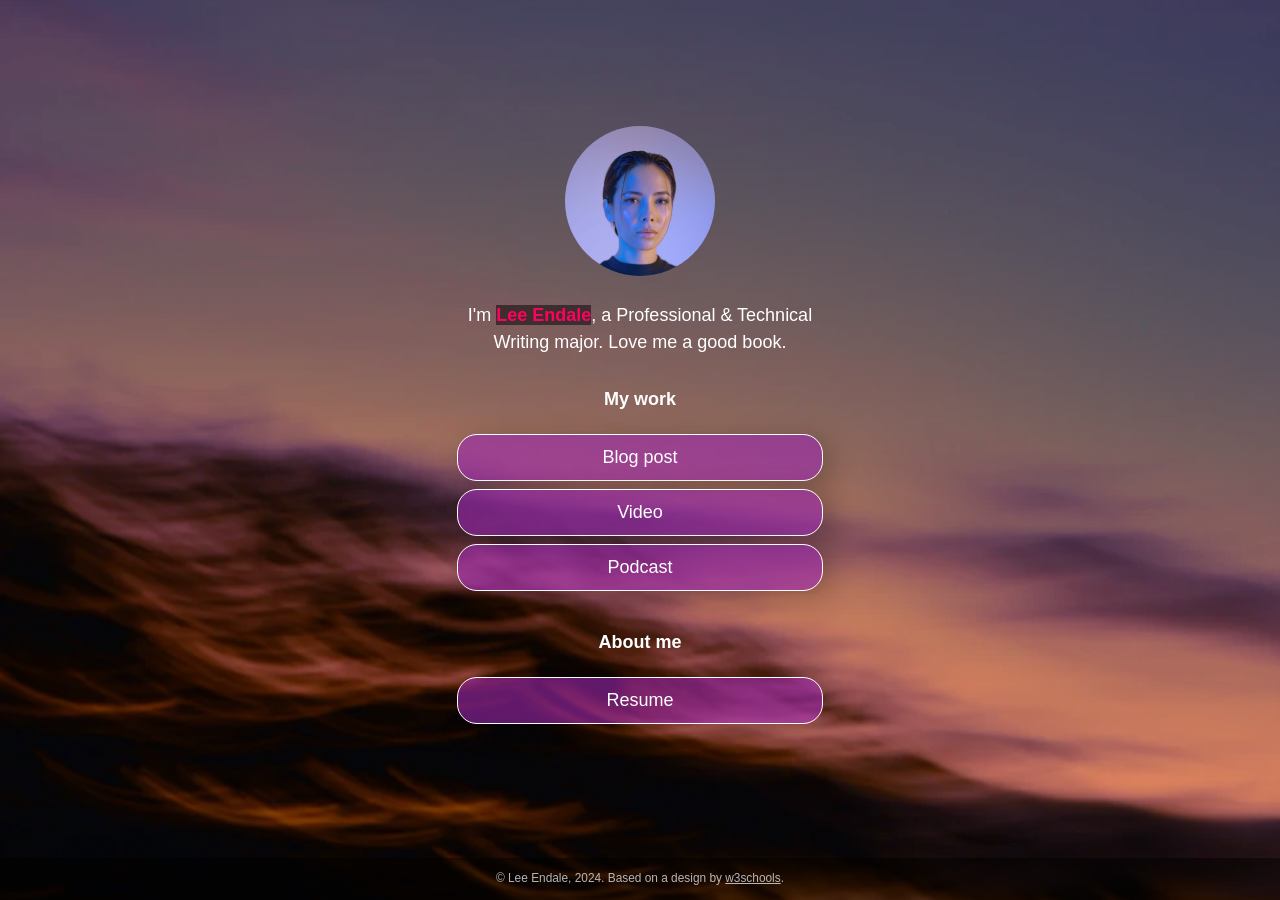
==== index.html @ e11be675 "Added blog post x3" ====
<!DOCTYPE html>
<!-- This page is adapted from w3schools "How to make a link tree website https://www.w3schools.com/howto/howto_website_create_linktree.asp" -->
<html lang="en">

<head>
  <meta charset="utf-8" />
  <meta name="viewport" content="width=device-width, initial-scale=1" />
  <!-- Add your name below -->
  <title>Lee Endale</title>
  <link rel="stylesheet" href="css/style.css">
</head>

<body class="main-text-color">
  <!-- Content container. Everything except footer goes here -->
  <div class="container">
    <!-- Image and name container. Put your replacement photo—which you should crop to be square—in the images folder, then change the source attribute to images/yourportraitfilename.jpg. This path says, "Look in the images folder for yourportraitfilename.jpg." Be sure to change the alt text, too. -->
    <div class="image-container">
      <img src="images/portrait.jpg" alt="Photo by Art Hauntington">
    </div>
    <div class="intro">
      I'm <span class="name"><strong>Lee Endale</strong></span>, a Professional & Technical Writing major. Love me a good book.
    </div>
    <div class="section-header">
      <h1>My work</h1>
    </div>
    <!-- Replace the # inside of the href="#" with your links. -->
    <div class="links-container">
      <div class="button toggle">Blog post</div>
      <div class="slidedown">
        <div class="description">
          <h2>3 YouTubers That Are Revolutionizing the Platform</h2>
          <p>In this blog post, I talk about how some of my favorite YouTubers are changing the platform for the better.</p>
          <a href="https://medium.com/@endalee/3-youtubers-that-are-revolutionizing-the-platform-89b1612da920" class="external-link" target="_blank">Read</a>
        </div>
      </div>

      <div class="button toggle">Video</div>
      <div class="slidedown">
        <div class="description">
          <h2>Video title</h2>
          <p>Add a short but appealing description of your video.</p>
          <a href="#" class="external-link" target="_blank">Watch</a>
        </div>
      </div>

      <div class="button toggle">Podcast</div>
      <div class="slidedown">
        <div class="description">
          <h2>Podcast title</h2>
          <p>Add a short but appealing description of your podcast</p>
          <a href="#" class="external-link" target="_blank">Listen</a>
        </div>
      </div>
    </div>

    <!-- Replace # with PDF from Google Docs, or replace the entire section with whatever you want. Or delete it! Or add another section below it!-->
    <div class="section-header">
      <h1>About me</h1>
    </div>

    <div class="links-container">
      <a href="https://drive.google.com" class="button" target="_blank">Resume</a>
    </div>

  </div>
  <div class="footer">
    <p>© Lee Endale, 2024. Based on a design by <a
        href="https://www.w3schools.com/howto/howto_website_create_linktree.asp" target="_blank">w3schools</a>.
    </p>
  </div>
  <script type="text/javascript" src="js/slider.js"></script>
</body>

</html>
---- css/style.css ----
:root {
    --primaryText: #fff;
    --secondaryText: #ff015e;
    --primary: rgba(156, 39, 176, .60);
    --secondary: rgba(255, 1, 94, .60); 
    --buttonHover: rgba(156, 39, 176, .40);
    --smallButtonHover: rgba(0, 0, 0, .25);
}

html {
    box-sizing: border-box;
    /* keeps button boxes within phone screen width */
    -ms-text-size-adjust: 100%;
    -webkit-text-size-adjust: 100%;
    height: 100%;
}

*,
*:before,
*:after {
    box-sizing: inherit;
}

body {
    margin: 0;
    min-height: 100%;
    /* The image used for the site background. Try changing skyscape.jpg to stars.jpg. Put a replacement photo in the images folder and, in line 21 below, replace skyscape.jpg with yourbackgroundfilename.jpg */
    /* The linear gradient darkens the image, like putting a sunglasses lens on top of it. If you want to darken the image even more, change 0.1 (both times) to 0.3 or higher */
    background: linear-gradient(rgba(0, 0, 0, 0.1), rgba(0, 0, 0, 0.1)), url(../images/skyscape.jpg);
    /* Prevents the browser from repeating or "tiling" the background image */
    background-repeat: no-repeat;
    background-position: center;
    /* Freezes the image so that even the content scrolls down, the background stays put */
    background-attachment: fixed;
    /* Resizes the background image to cover the entire container */
    background-size: cover;
    font-family: Futura, Verdana, sans-serif;
    line-height: 1.5;
    font-size: 18px;
    display: flex;
    flex-direction: column;
    justify-content: space-around;
    align-items: center;
}

h1 {
    font-size: 1em;
}

h2 {
    font-size: 1em;
    margin-bottom: 0;
}

img {
    margin: .5em 1em;
    /* border: 1px solid #ccc; */
    border-radius: 50%;
    height: 150px;
    max-width: 100%;
    object-fit: cover;
    /* Resizes the image to cover the entire container */
}

.container {
    text-align: center;
    width: 100%;    
    padding: 0;
    margin-right: auto;
    margin-left: auto;
    flex: 1;
    display: flex;
    flex-direction: column;
    justify-content: center;
}

.image-container {
    text-align: center;
    width: 100%;
}

.main-text-color {
    color: var(--primaryText);
}

.name {
    color: var(--secondaryText);
}

.name strong {
    background-color: rgba(0, 0, 0, 0.50);
}

.section-header {
    padding-top: .5em;
}

.button,
.intro,
.links-container,
.slidedown,
.external-link {
    width: 100%;
    min-width: 50%;
    padding: .5em 1em;
    text-decoration: none;
    color: inherit;
    text-align: center;
}

.button, .external-link {
    border: 1px solid var(--primaryText);
    border-radius: 20px;
    box-shadow: 7px 6px 28px 1px rgba(0, 0, 0, 0.24);
    overflow: hidden;
    white-space: nowrap;
    display: inline-block;
    background-color: var(--primary);
    cursor: pointer;
    transition: 0.2s all;
}

.button:not(.highlight) {
    background-color: var(--primary);
}

@media (hover: hover) {
    .button:hover { background-color: var(--buttonHover); }
}

.button.highlight {
    background-color: var(--secondary);
}

.button:active, .external-link:active { 
    transform: scale(0.98); 
    /* Scaling button to 0.98 to its original size */ 
    box-shadow: 3px 2px 22px 1px rgba(0, 0, 0, 0.24); 
    /* Lowering the shadow */ 
} 

.intro {
    margin: 0 auto;
}

.section {
    margin-top: 1em;
}

.slidedown {
    margin: 0 auto;
    padding: 0;
    -webkit-transition: height .4s ease;
    -o-transition: height .4s ease;
    transition: height .4s ease;
    overflow: hidden;
    height: 0;
}

.external-link {
    border: 1px solid var(--primaryText);
    border-radius: 20px;
    background-color: transparent;
    display: flex;
    align-items: center;
    justify-content: center;
    padding: 0;
    margin: .5em auto 1.5em auto;
    text-decoration: none;
    color: inherit;
    height: 2em;
    width: 6em;
}

.external-link:hover {
    background-color: var(--smallButtonHover)
}

.description {
    display: flex;
    text-align: left;
    flex-direction: column;
    padding: 0 .6em;
}

.description > p {
    margin: .5em 0;
}

.footer {
  font-size: .66em;
  background-color: rgba(0, 0, 0, .5);
  color: rgba(225, 225, 225, .8);
  text-decoration: none;
  width: 100%;
  min-height: 3em;
  display: flex;
  align-items: center;
  justify-content: center;
  position: relative;
}

.footer a {
    color: inherit;
}

/* Media queries allow you to change style properties according to the screen width. In this case, if the screen is AT LEAST 540 pixels wide (bigger than a standard phone), the .container resizes to 540 pixels and the buttons and intro resize to 85% of the container width */
@media (min-width: 540px) {
    .container {
        max-width: 540px;
    }
    
    .button,
    .intro,
    .slidedown {
        width: 85%;
    }
}

/* If the screen is AT LEAST 768 pixels wide (standard tablet or larger), the .container resizes to 750 pixels and the buttons and intro resize to 40% of the container width */
@media (min-width: 768px) {
    .container {
        max-width: 768px;
    }
    
    .button,
    .intro,
    .slidedown {
        width: 40%;
    }
}
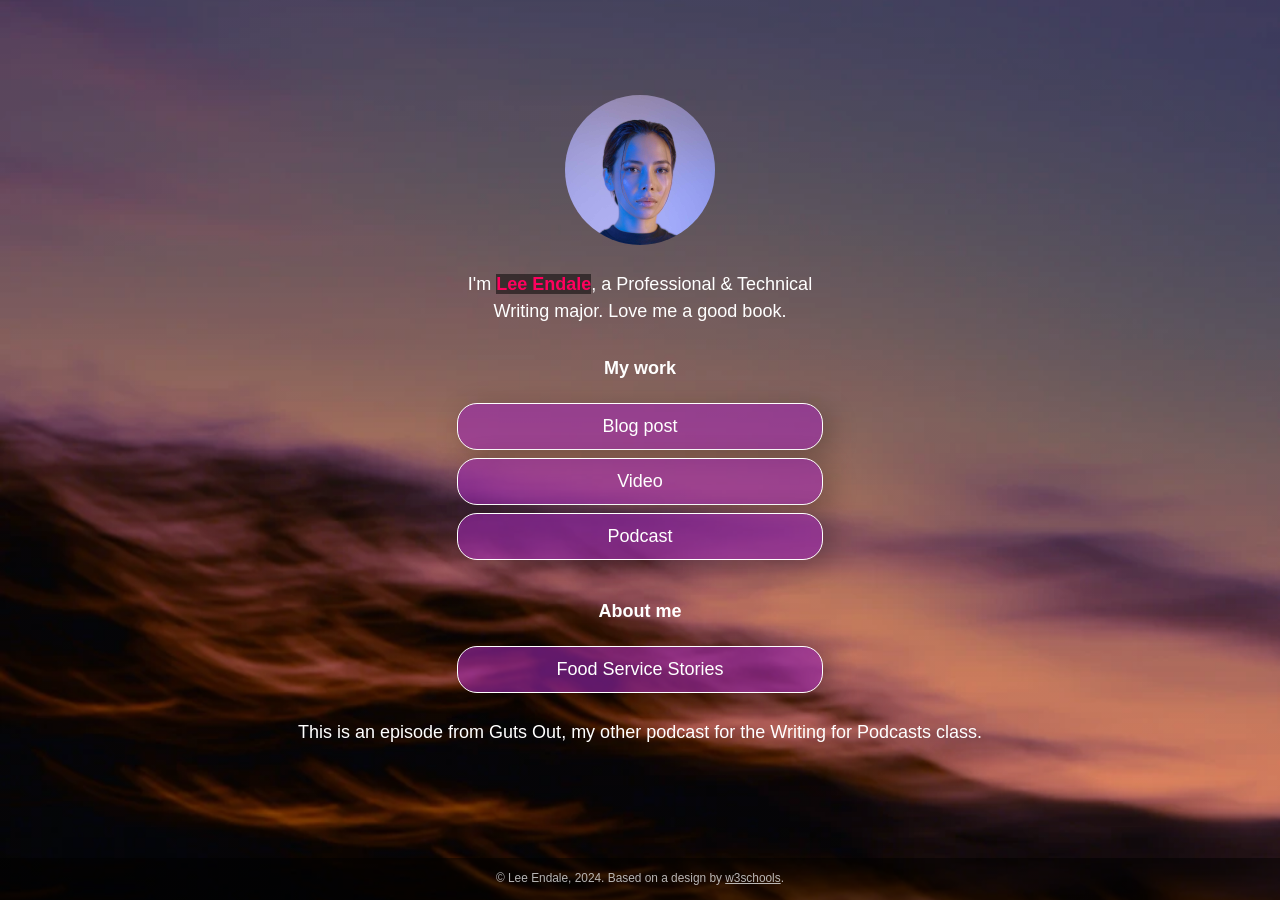
==== commit 5d4d9619: "Added Guts Out link" ====
--- a/index.html
+++ b/index.html
@@ -37,8 +37,8 @@
       <div class="button toggle">Video</div>
       <div class="slidedown">
         <div class="description">
-          <h2>Video title</h2>
-          <p>Add a short but appealing description of your video.</p>
+          <h2>Placeholder Title</h2>
+          <p>Description.</p>
           <a href="#" class="external-link" target="_blank">Watch</a>
         </div>
       </div>
@@ -46,9 +46,9 @@
       <div class="button toggle">Podcast</div>
       <div class="slidedown">
         <div class="description">
-          <h2>Podcast title</h2>
-          <p>Add a short but appealing description of your podcast</p>
-          <a href="#" class="external-link" target="_blank">Listen</a>
+          <h2>Chronically Online</h2>
+          <p>This is the podcast where two people who spend way too much time on the internet talk to someone who hasn't.</p>
+          <a href="https://soundcloud.com/william-furgerson/chronically-online-parasocial-relationships" class="external-link" target="_blank">Listen</a>
         </div>
       </div>
     </div>
@@ -59,7 +59,8 @@
     </div>
 
     <div class="links-container">
-      <a href="https://drive.google.com" class="button" target="_blank">Resume</a>
+      <a href="https://drive.google.com/file/d/1rO1A2hA1fjjBeAPZGSIqnaXEITasMFWe/view?usp=sharing" class="button" target="_blank">Food Service Stories</a>
+        <p>This is an episode from Guts Out, my other podcast for the Writing for Podcasts class.</p>
     </div>
 
   </div>
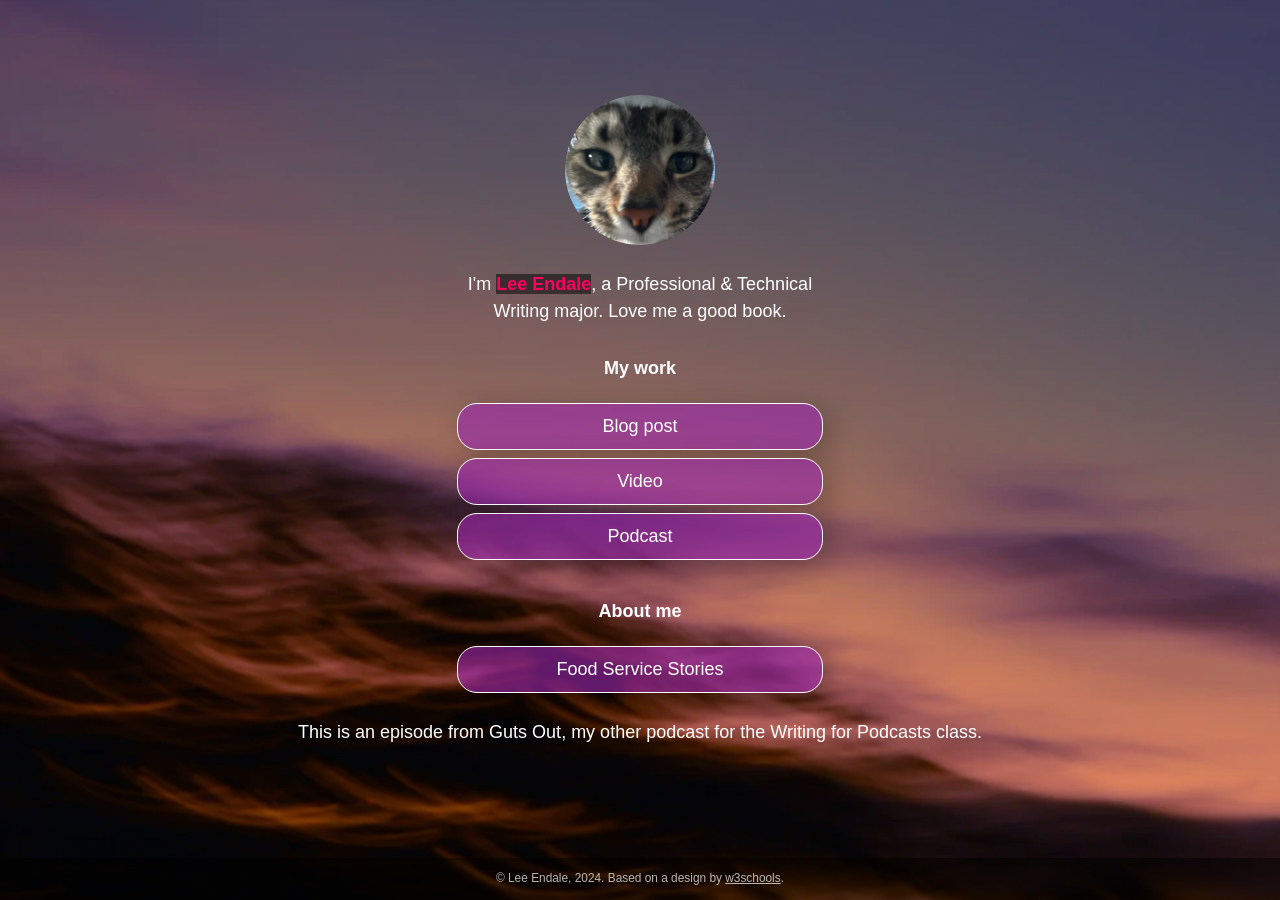
==== commit a4f7e10f: "Updated pfp" ====
--- a/index.html
+++ b/index.html
@@ -15,7 +15,7 @@
   <div class="container">
     <!-- Image and name container. Put your replacement photo—which you should crop to be square—in the images folder, then change the source attribute to images/yourportraitfilename.jpg. This path says, "Look in the images folder for yourportraitfilename.jpg." Be sure to change the alt text, too. -->
     <div class="image-container">
-      <img src="images/portrait.jpg" alt="Photo by Art Hauntington">
+      <img src="images/pashu-crop.png" alt="Closeup photo of a cat.">
     </div>
     <div class="intro">
       I'm <span class="name"><strong>Lee Endale</strong></span>, a Professional & Technical Writing major. Love me a good book.
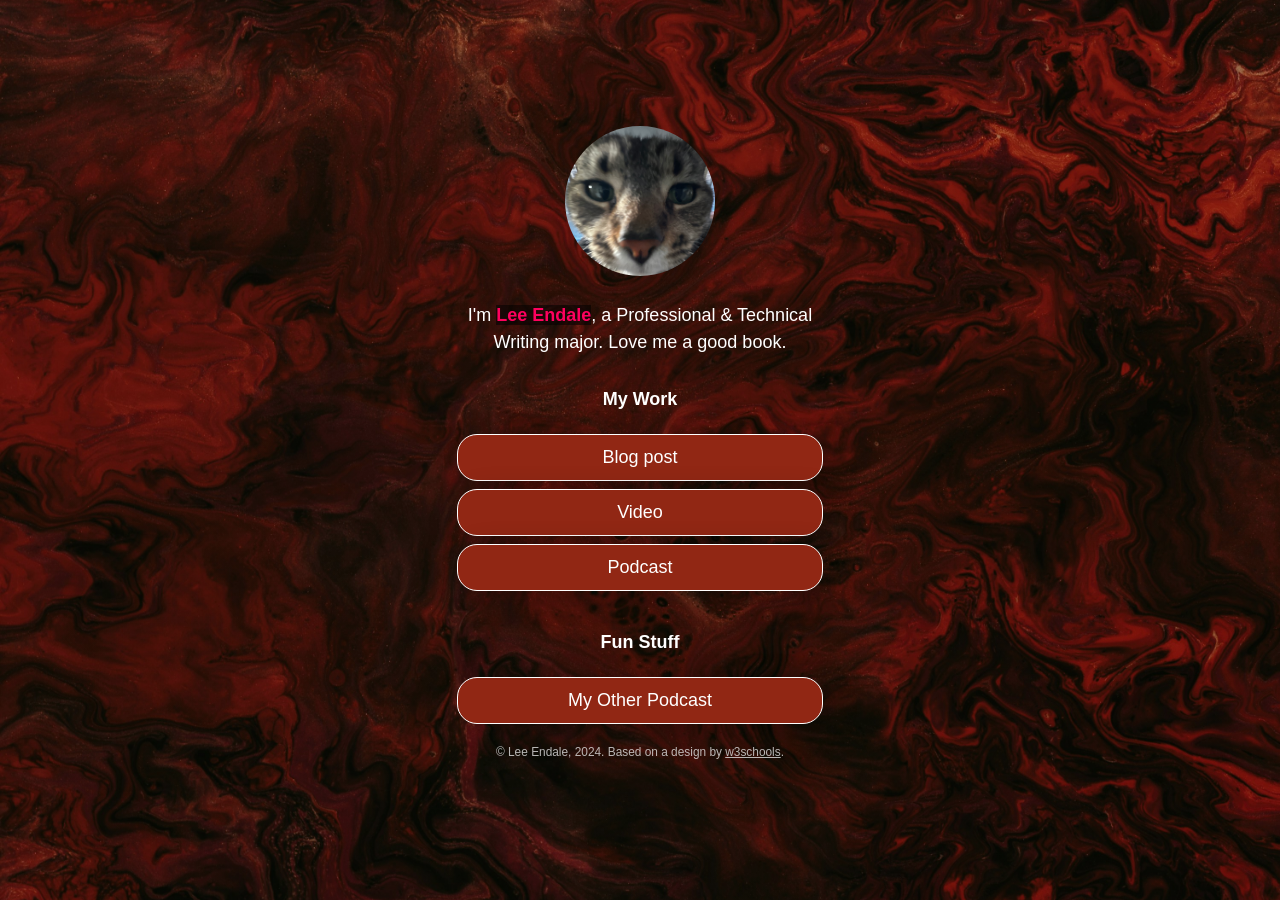
==== commit 9a892070: "Changed colors, added fun stuff" ====
--- a/index.html
+++ b/index.html
@@ -21,7 +21,7 @@
       I'm <span class="name"><strong>Lee Endale</strong></span>, a Professional & Technical Writing major. Love me a good book.
     </div>
     <div class="section-header">
-      <h1>My work</h1>
+      <h1>My Work</h1>
     </div>
     <!-- Replace the # inside of the href="#" with your links. -->
     <div class="links-container">
@@ -55,12 +55,16 @@
 
     <!-- Replace # with PDF from Google Docs, or replace the entire section with whatever you want. Or delete it! Or add another section below it!-->
     <div class="section-header">
-      <h1>About me</h1>
+      <h1>Fun Stuff</h1>
     </div>
 
     <div class="links-container">
-      <a href="https://drive.google.com/file/d/1rO1A2hA1fjjBeAPZGSIqnaXEITasMFWe/view?usp=sharing" class="button" target="_blank">Food Service Stories</a>
-        <p>This is an episode from Guts Out, my other podcast for the Writing for Podcasts class.</p>
+      <div class="button toggle">My Other Podcast</div>
+      <div class="slidedown">
+        <div class="description">
+          <h2>Gut Out - Food Service Stories</h2>
+          <p>This is an episode from Guts Out, my other podcast for the Writing for Podcasts class.</p>
+          <a href="https://drive.google.com/file/d/1rO1A2hA1fjjBeAPZGSIqnaXEITasMFWe/view?usp=sharing" class="external-link" target="_blank">Listen</a>
     </div>
 
   </div>
--- a/css/style.css
+++ b/css/style.css
@@ -1,9 +1,9 @@
 :root {
     --primaryText: #fff;
     --secondaryText: #ff015e;
-    --primary: rgba(156, 39, 176, .60);
-    --secondary: rgba(255, 1, 94, .60); 
-    --buttonHover: rgba(156, 39, 176, .40);
+    --primary: rgb(145, 39, 20);
+    --secondary: rgb(180, 84, 43); 
+    --buttonHover: rgb(180, 84, 43);
     --smallButtonHover: rgba(0, 0, 0, .25);
 }
 
@@ -26,7 +26,7 @@
     min-height: 100%;
     /* The image used for the site background. Try changing skyscape.jpg to stars.jpg. Put a replacement photo in the images folder and, in line 21 below, replace skyscape.jpg with yourbackgroundfilename.jpg */
     /* The linear gradient darkens the image, like putting a sunglasses lens on top of it. If you want to darken the image even more, change 0.1 (both times) to 0.3 or higher */
-    background: linear-gradient(rgba(0, 0, 0, 0.1), rgba(0, 0, 0, 0.1)), url(../images/skyscape.jpg);
+    background: linear-gradient(rgba(0, 0, 0, 0.1), rgba(0, 0, 0, 0.1)), url(../images/red-background.jpg);
     /* Prevents the browser from repeating or "tiling" the background image */
     background-repeat: no-repeat;
     background-position: center;
@@ -189,7 +189,6 @@
 
 .footer {
   font-size: .66em;
-  background-color: rgba(0, 0, 0, .5);
   color: rgba(225, 225, 225, .8);
   text-decoration: none;
   width: 100%;
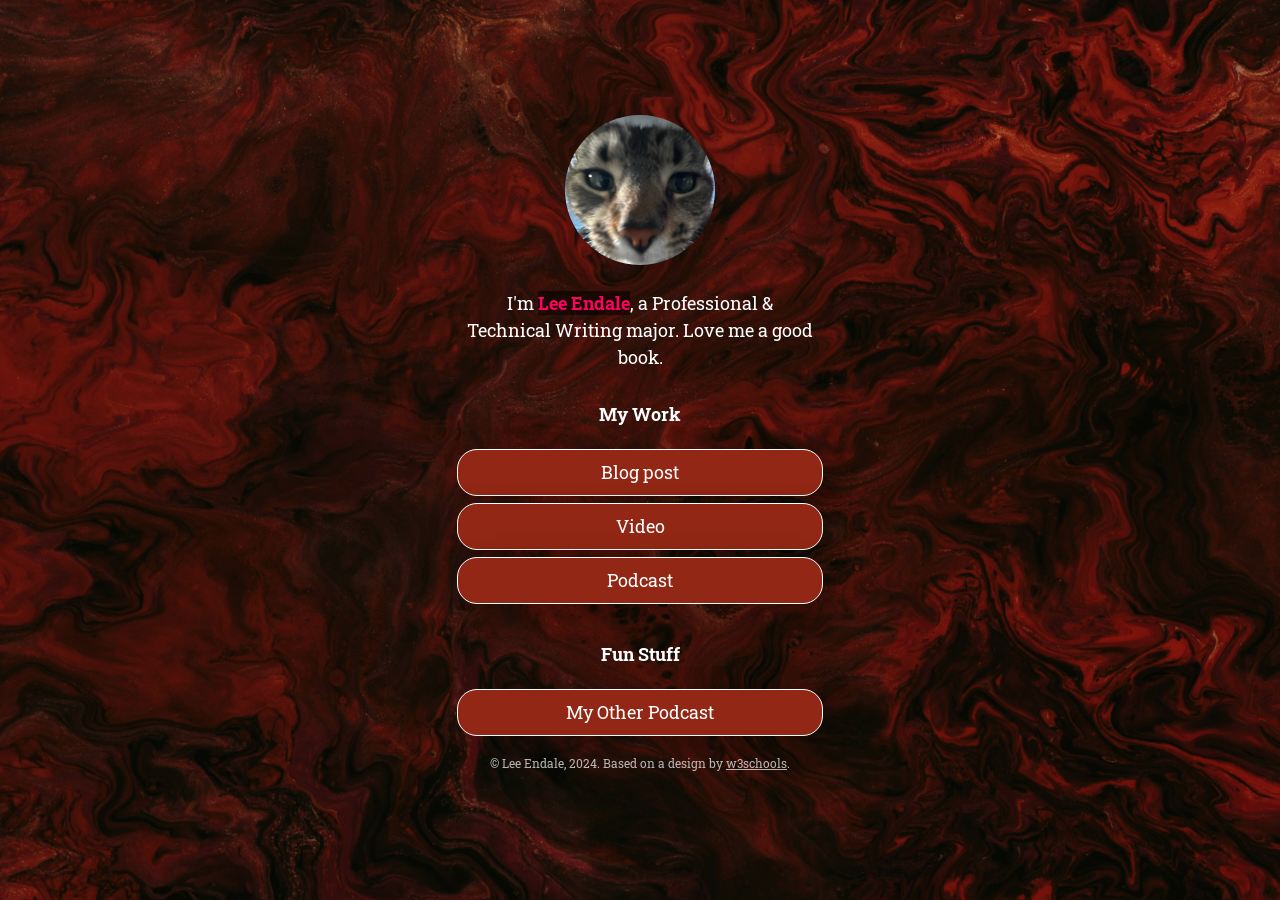
==== commit f14a4b41: "Changed font" ====
--- a/index.html
+++ b/index.html
@@ -8,6 +8,9 @@
   <!-- Add your name below -->
   <title>Lee Endale</title>
   <link rel="stylesheet" href="css/style.css">
+  <link rel="preconnect" href="https://fonts.googleapis.com">
+  <link rel="preconnect" href="https://fonts.gstatic.com" crossorigin>
+  <link href="https://fonts.googleapis.com/css2?family=Roboto+Slab:wght@100..900&display=swap" rel="stylesheet">
 </head>
 
 <body class="main-text-color">
@@ -62,7 +65,7 @@
       <div class="button toggle">My Other Podcast</div>
       <div class="slidedown">
         <div class="description">
-          <h2>Gut Out - Food Service Stories</h2>
+          <h2>Guts Out - Food Service Stories</h2>
           <p>This is an episode from Guts Out, my other podcast for the Writing for Podcasts class.</p>
           <a href="https://drive.google.com/file/d/1rO1A2hA1fjjBeAPZGSIqnaXEITasMFWe/view?usp=sharing" class="external-link" target="_blank">Listen</a>
     </div>
--- a/css/style.css
+++ b/css/style.css
@@ -34,7 +34,7 @@
     background-attachment: fixed;
     /* Resizes the background image to cover the entire container */
     background-size: cover;
-    font-family: Futura, Verdana, sans-serif;
+    font-family: "Roboto Slab", serif;
     line-height: 1.5;
     font-size: 18px;
     display: flex;
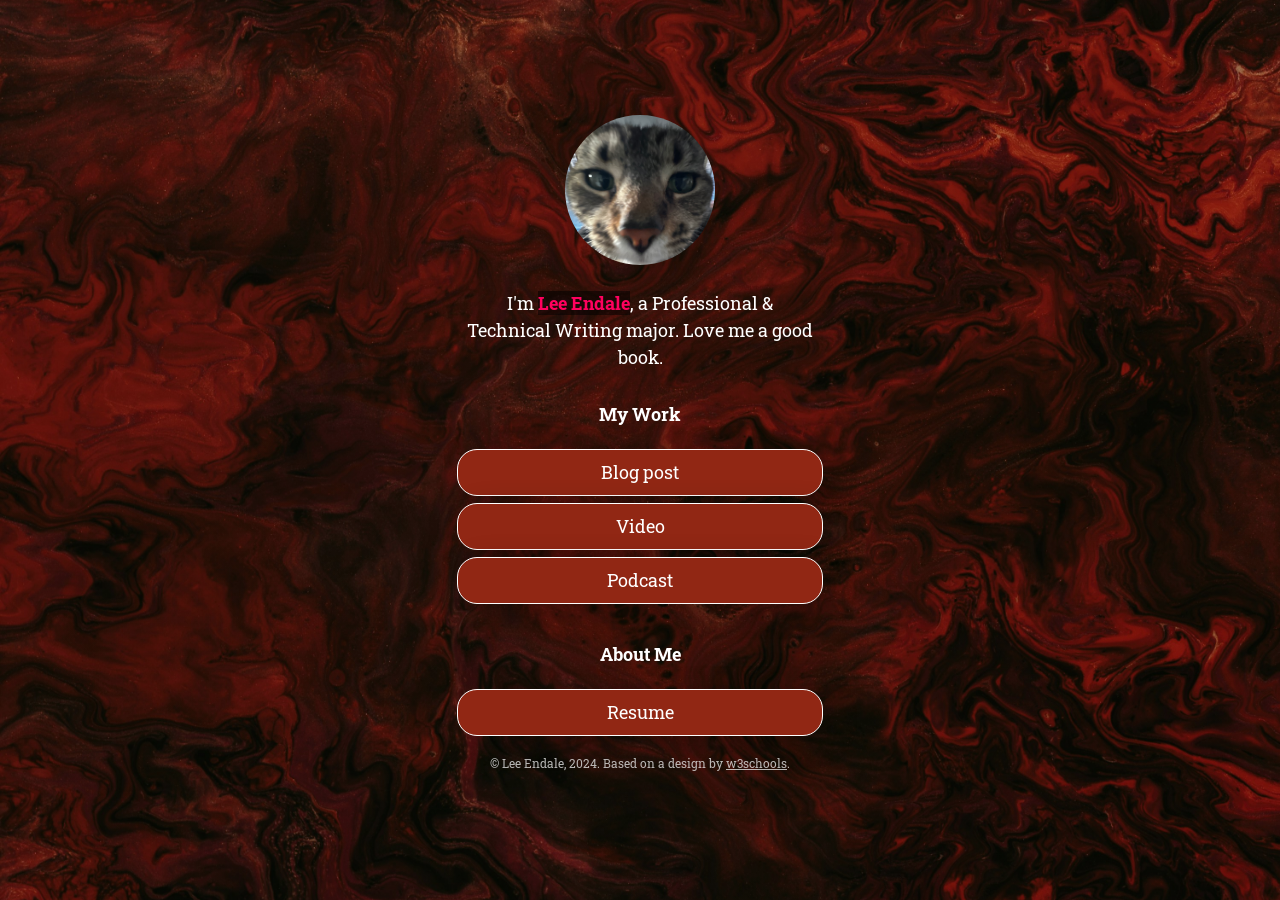
==== commit 30dea3d2: "Added resume" ====
--- a/index.html
+++ b/index.html
@@ -40,9 +40,9 @@
       <div class="button toggle">Video</div>
       <div class="slidedown">
         <div class="description">
-          <h2>Placeholder Title</h2>
-          <p>Description.</p>
-          <a href="#" class="external-link" target="_blank">Watch</a>
+          <h2>Harry Potter’s Queer Problem</h2>
+          <p>Here I discuss my issues with the Harry Potter franchise from a queer perspective.</p>
+          <a href="https://youtu.be/T-IVgT3ineE" class="external-link" target="_blank">Watch</a>
         </div>
       </div>
 
@@ -58,16 +58,16 @@
 
     <!-- Replace # with PDF from Google Docs, or replace the entire section with whatever you want. Or delete it! Or add another section below it!-->
     <div class="section-header">
-      <h1>Fun Stuff</h1>
+      <h1>About Me</h1>
     </div>
 
     <div class="links-container">
-      <div class="button toggle">My Other Podcast</div>
+      <div class="button toggle">Resume</div>
       <div class="slidedown">
         <div class="description">
-          <h2>Guts Out - Food Service Stories</h2>
-          <p>This is an episode from Guts Out, my other podcast for the Writing for Podcasts class.</p>
-          <a href="https://drive.google.com/file/d/1rO1A2hA1fjjBeAPZGSIqnaXEITasMFWe/view?usp=sharing" class="external-link" target="_blank">Listen</a>
+          <h2>My Resume</h2>
+          <p>This is my professional resume!</p>
+          <a href="endaleresume.pdf" class="external-link" target="_blank">Read</a>
     </div>
 
   </div>
